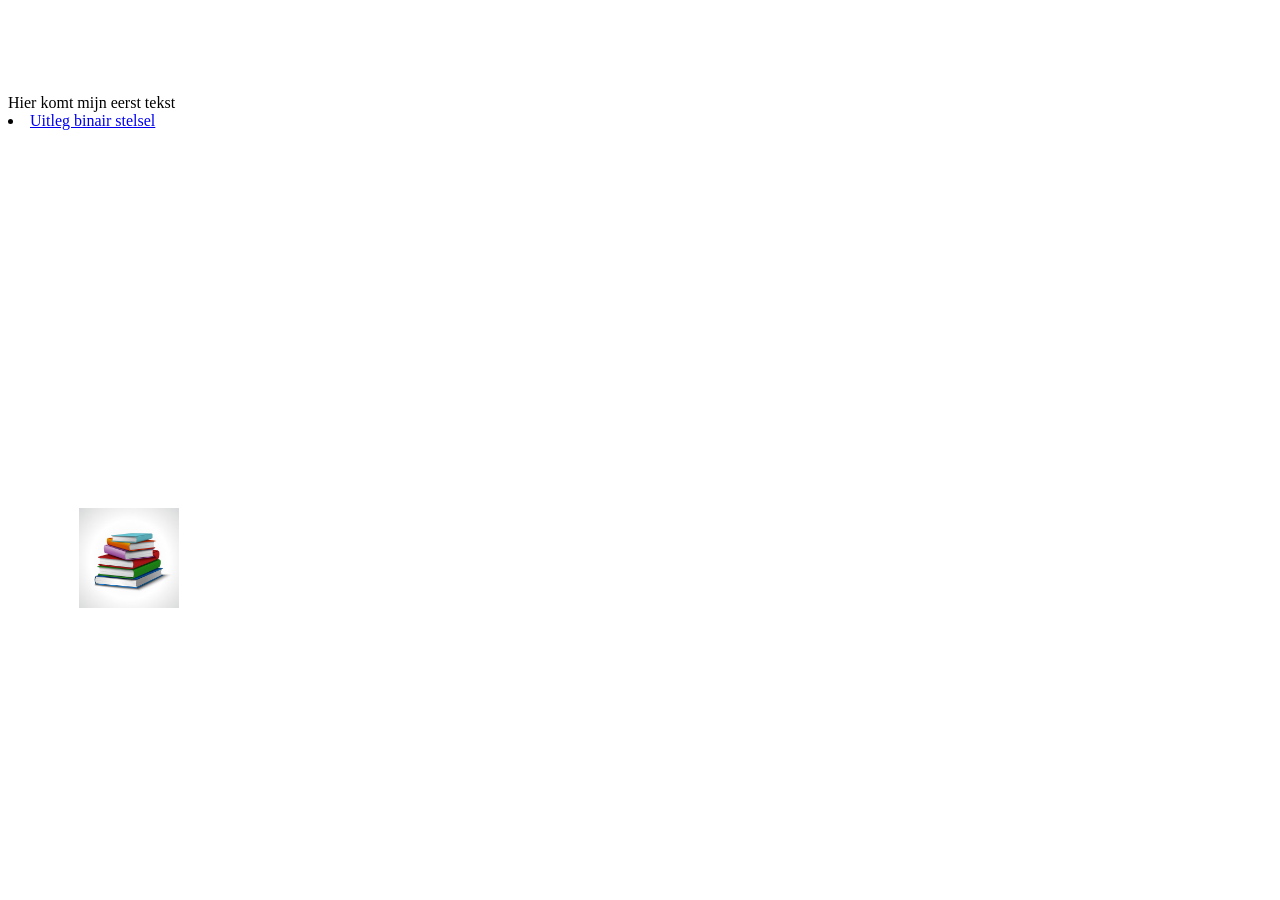
==== index.html @ 5e7e8470 "veranderd afbeelding" ====
<!DOCTYPE html> <!--dit is de homepage van mijn site-->
<html> <!--dit is het html-element-->
    <head>
        <title>Het eerste begin</title>
        <meta charset="utf-8">
        </head>
        <body>
            Hier komt mijn eerst tekst
            <img src="boeken-stapel-realistisch_1284-4735.avif" style="position:relative; top:500px; right:100px;" width="100px" height="100px">
        
    



         <li><a href="binairstelsel.html">Uitleg binair stelsel</a>

        </body>
    </html>
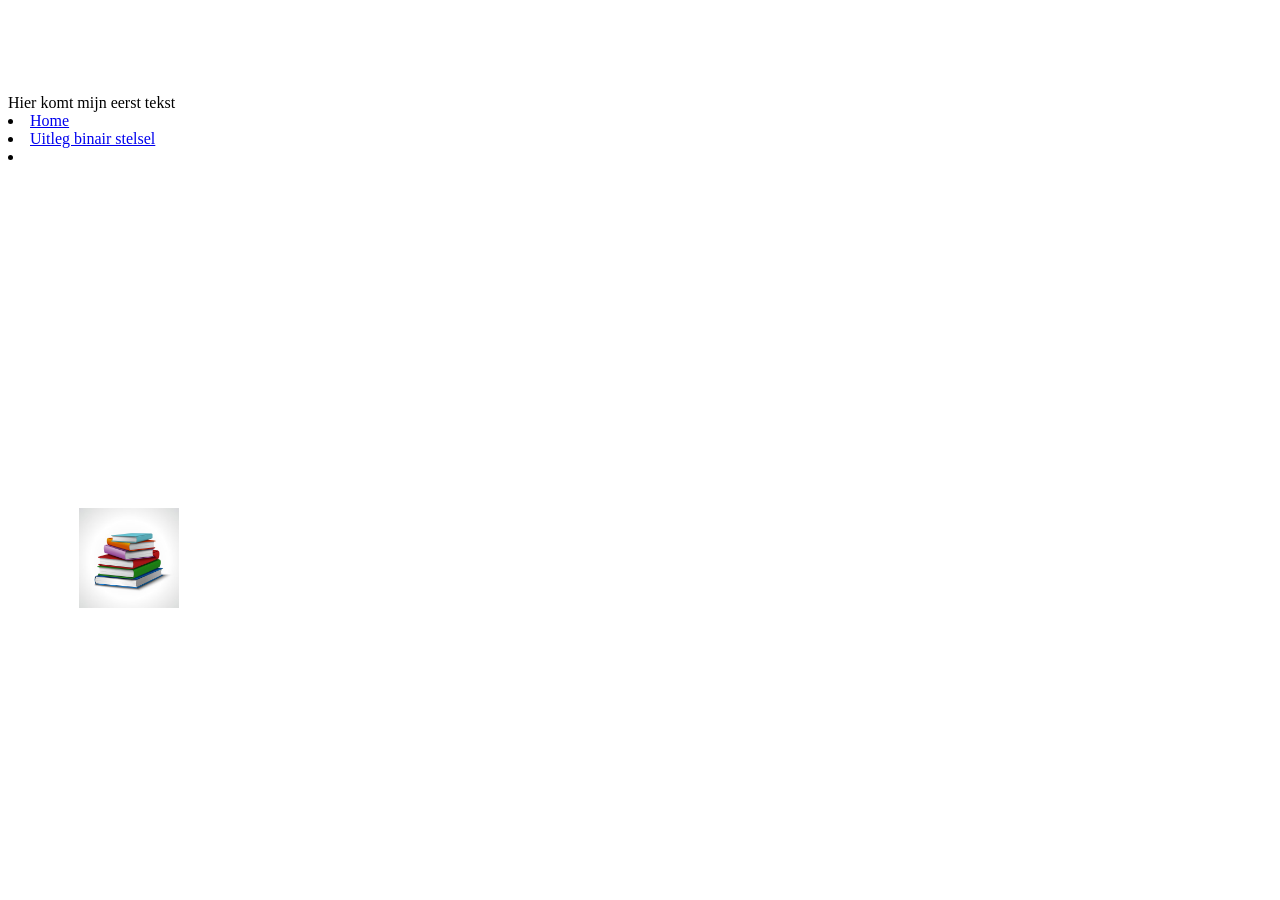
==== commit bb0a8ad5: "ik heb de anchors toegevoegd naar de andere paginas van mijn website" ====
--- a/index.html
+++ b/index.html
@@ -12,8 +12,9 @@
     
 
 
-
+         <li><a href="index.html" >Home</a></li>
          <li><a href="binairstelsel.html">Uitleg binair stelsel</a>
+         <li><a href="kleurmodellen.html" alt="deze site is nog niet af"
 
         </body>
     </html>
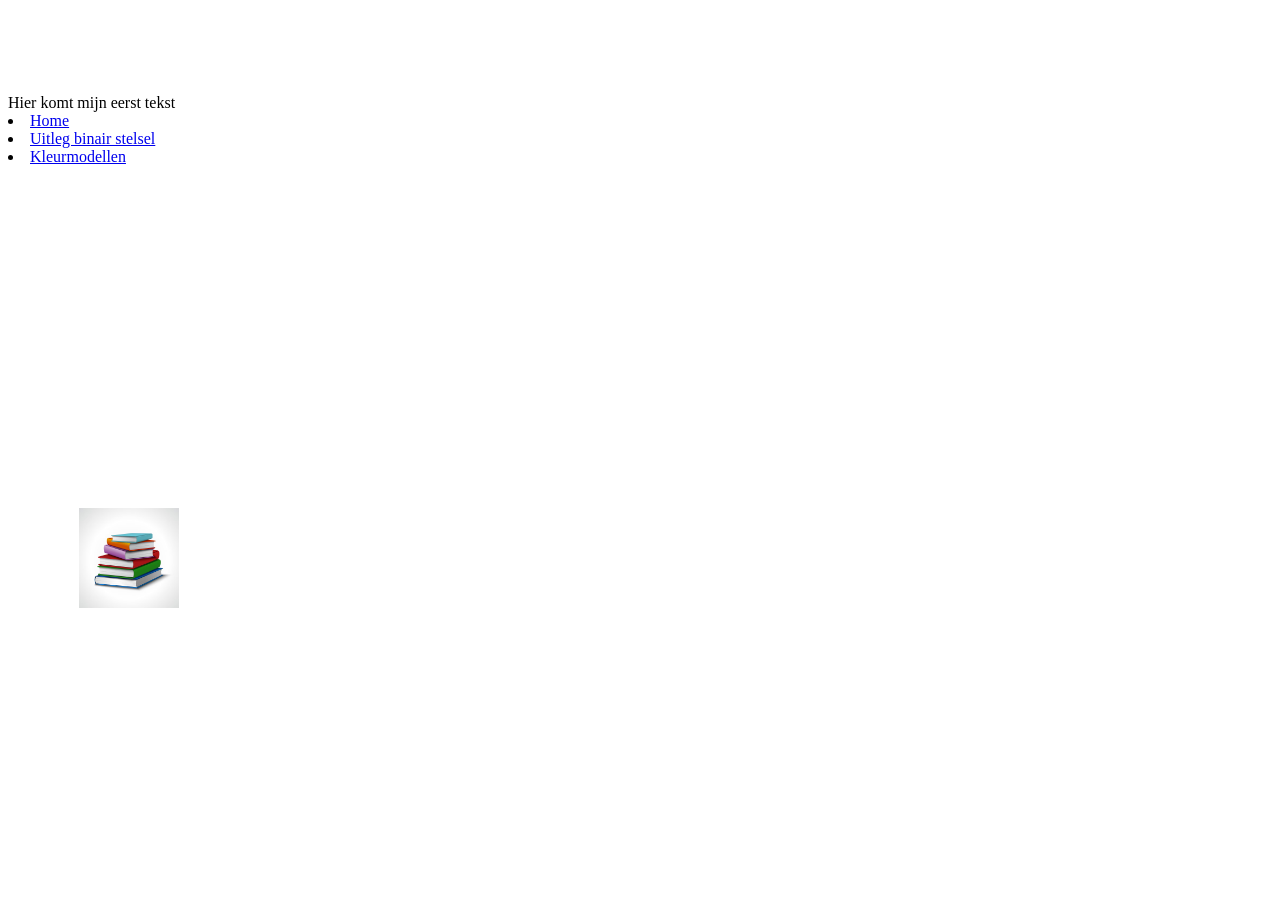
==== commit c1462430: "even gecorrigeerd" ====
--- a/index.html
+++ b/index.html
@@ -14,7 +14,7 @@
 
          <li><a href="index.html" >Home</a></li>
          <li><a href="binairstelsel.html">Uitleg binair stelsel</a>
-         <li><a href="kleurmodellen.html" alt="deze site is nog niet af"
+         <li><a href="kleurmodellen.html">Kleurmodellen</a></li>
 
         </body>
     </html>
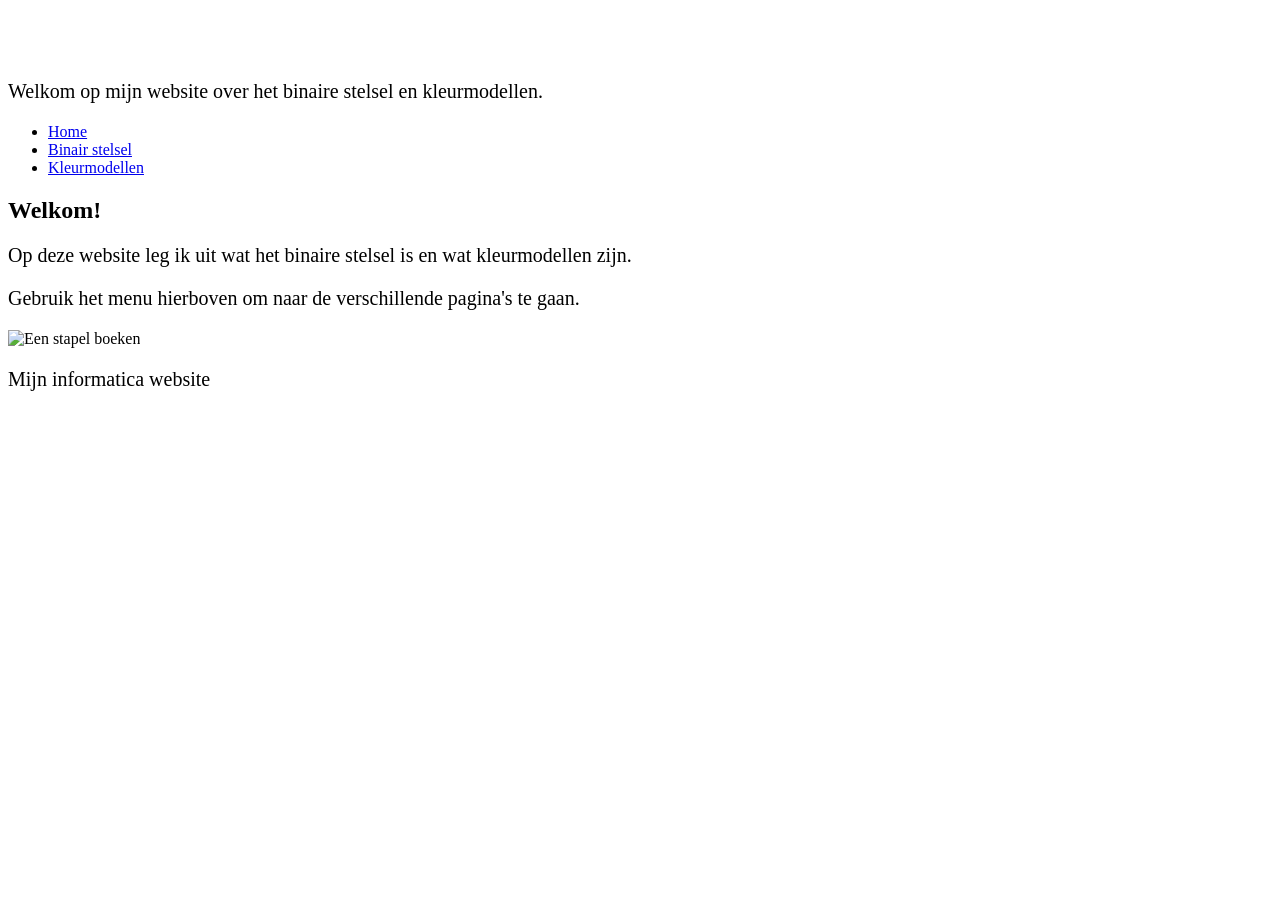
==== commit 9ddfba76: "mijn index.html veranderd" ====
--- a/index.html
+++ b/index.html
@@ -1,22 +1,57 @@
 
-<!DOCTYPE html> <!--dit is de homepage van mijn site-->
-<html> <!--dit is het html-element-->
-    <head>
-        <title>Het eerste begin</title>
-        <meta charset="utf-8">
-        </head>
-        <body>
-            Hier komt mijn eerst tekst
-            <img src="boeken-stapel-realistisch_1284-4735.avif" style="position:relative; top:500px; right:100px;" width="100px" height="100px">
-        
-    
+<!DOCTYPE html>
+<html lang="nl">
+<head>
+    <meta charset="utf-8">
+    <title>Informatica - Home</title>
+
+    <!-- Dit koppelt de CSS aan deze HTML-pagina -->
+    <link rel="stylesheet" type="text/css" href="opmaak.css">
+</head>
+
+<body>
+
+    <!-- Dit is de bovenkant van de website -->
+    <header>
+        <h1>Informatica</h1>
+        <p>Welkom op mijn website over het binaire stelsel en kleurmodellen.</p>
+    </header>
+
+    <!-- Dit is het menu van de website -->
+    <nav>
+        <ul>
+            <li><a href="index.html">Home</a></li>
+            <li><a href="binairstelsel.html">Binair stelsel</a></li>
+            <li><a href="kleurmodellen.html">Kleurmodellen</a></li>
+        </ul>
+    </nav>
+
+    <!-- Dit is de belangrijkste inhoud van de homepage -->
+    <main>
+        <h2>Welkom!</h2>
+
+        <p>
+            Op deze website leg ik uit wat het binaire stelsel is
+            en wat kleurmodellen zijn.
+        </p>
+
+        <p>
+            Gebruik het menu hierboven om naar de verschillende pagina's
+            te gaan.
+        </p>
+
+        <!-- Afbeelding op de homepage -->
+        <img class="homepage-afbeelding"
+             src="afbeeldingen/boeken-stapel-realistisch.avif"
+             alt="Een stapel boeken">
+    </main>
+
+    <!-- Voettekst van de website -->
+    <footer>
+        <p>Mijn informatica website</p>
+    </footer>
+
+</body>
+</html>
 
 
-         <li><a href="index.html" >Home</a></li>
-         <li><a href="binairstelsel.html">Uitleg binair stelsel</a>
-         <li><a href="kleurmodellen.html">Kleurmodellen</a></li>
-
-        </body>
-    </html>
-
-
--- a/opmaak.css
+++ b/opmaak.css
@@ -0,0 +1,27 @@
+ul}
+    list-style-type: none;
+    margin: 0;
+    padding: 0; 
+
+}
+body {
+  background-color: lightblue;
+}
+
+h1 {
+  color: white;
+  text-align: center;
+}
+
+p {
+  font-family: verdana;
+  font-size: 20px;
+}
+</style>
+</head>
+<body>
+
+<h1>My First CSS Example</h1>
+<p>This is a paragraph.</p>
+
+</body>
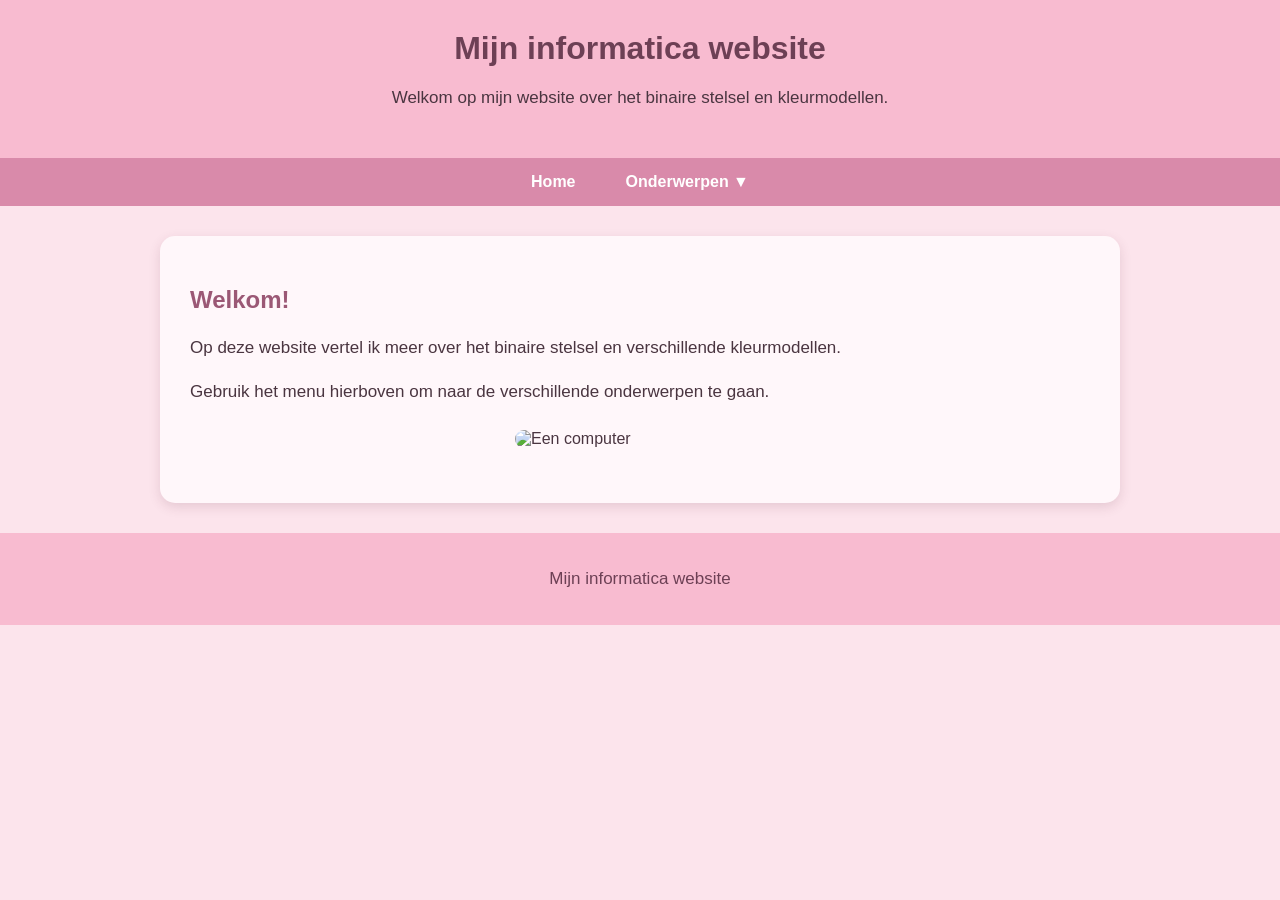
==== commit 20c3d196: "veranderd" ====
--- a/index.html
+++ b/index.html
@@ -1,11 +1,11 @@
-
 <!DOCTYPE html>
 <html lang="nl">
+
 <head>
     <meta charset="utf-8">
     <title>Informatica - Home</title>
 
-    <!-- Dit koppelt de CSS aan deze HTML-pagina -->
+    <!-- Hiermee koppel ik het CSS-bestand aan deze pagina -->
     <link rel="stylesheet" type="text/css" href="opmaak.css">
 </head>
 
@@ -13,40 +13,63 @@
 
     <!-- Dit is de bovenkant van de website -->
     <header>
-        <h1>Informatica</h1>
+        <h1>Mijn informatica website</h1>
         <p>Welkom op mijn website over het binaire stelsel en kleurmodellen.</p>
     </header>
 
-    <!-- Dit is het menu van de website -->
+    <!-- Dit is het navigatiemenu -->
     <nav>
         <ul>
-            <li><a href="index.html">Home</a></li>
-            <li><a href="binairstelsel.html">Binair stelsel</a></li>
-            <li><a href="kleurmodellen.html">Kleurmodellen</a></li>
+
+            <!-- Link naar de homepage -->
+            <li>
+                <a href="index.html">Home</a>
+            </li>
+
+            <!-- Dit is het dropdownmenu -->
+            <li class="dropdown">
+                <a href="#">Onderwerpen ▼</a>
+
+                <!-- Dit menu wordt zichtbaar als je er met de muis overheen gaat -->
+                <ul class="dropdown-inhoud">
+
+                    <li>
+                        <a href="binairstelsel.html">Binair stelsel</a>
+                    </li>
+
+                    <li>
+                        <a href="kleurmodellen.html">Kleurmodellen</a>
+                    </li>
+
+                </ul>
+            </li>
+
         </ul>
     </nav>
 
     <!-- Dit is de belangrijkste inhoud van de homepage -->
     <main>
+
         <h2>Welkom!</h2>
 
         <p>
-            Op deze website leg ik uit wat het binaire stelsel is
-            en wat kleurmodellen zijn.
+            Op deze website vertel ik meer over het binaire stelsel
+            en verschillende kleurmodellen.
         </p>
 
         <p>
-            Gebruik het menu hierboven om naar de verschillende pagina's
-            te gaan.
+            Gebruik het menu hierboven om naar de verschillende
+            onderwerpen te gaan.
         </p>
 
         <!-- Afbeelding op de homepage -->
         <img class="homepage-afbeelding"
-             src="afbeeldingen/boeken-stapel-realistisch.avif"
-             alt="Een stapel boeken">
+             src="afbeeldingen/computer.jpg"
+             alt="Een computer">
+
     </main>
 
-    <!-- Voettekst van de website -->
+    <!-- Dit is de onderkant van de website -->
     <footer>
         <p>Mijn informatica website</p>
     </footer>
--- a/opmaak.css
+++ b/opmaak.css
@@ -1,27 +1,219 @@
-ul}
+/* =========================================
+   ALGEMENE OPMAAK
+   ========================================= */
+
+/* De achtergrond en standaardtekst van de website */
+body {
+    background-color: #fce4ec;
+    color: #4a3540;
+    font-family: Verdana, Arial, sans-serif;
+    margin: 0;
+}
+
+
+/* =========================================
+   HEADER
+   ========================================= */
+
+/* De bovenkant van iedere pagina */
+header {
+    background-color: #f8bbd0;
+    text-align: center;
+    padding: 30px;
+}
+
+
+/* De grote titel */
+h1 {
+    color: #6d4055;
+    margin: 0 0 10px 0;
+}
+
+
+/* De kleinere titels */
+h2 {
+    color: #9b5875;
+}
+
+
+/* =========================================
+   MENU
+   ========================================= */
+
+/* De achtergrond van het menu */
+nav {
+    background-color: #d98aaa;
+}
+
+
+/* De lijst van het hoofdmenu */
+nav > ul {
     list-style-type: none;
     margin: 0;
-    padding: 0; 
-
-}
-body {
-  background-color: lightblue;
-}
-
-h1 {
-  color: white;
-  text-align: center;
-}
-
+    padding: 0;
+
+    /* Hierdoor staan Home en Onderwerpen naast elkaar */
+    display: flex;
+
+    /* Het menu staat in het midden */
+    justify-content: center;
+}
+
+
+/* Ieder onderdeel van het menu */
+nav li {
+    position: relative;
+}
+
+
+/* De links van het menu */
+nav a {
+    display: block;
+    color: white;
+    text-decoration: none;
+    padding: 15px 25px;
+    font-weight: bold;
+}
+
+
+/* Kleur wanneer je met de muis over een menu-link gaat */
+nav a:hover {
+    background-color: #b96789;
+}
+
+
+/* =========================================
+   DROPDOWNMENU
+   ========================================= */
+
+/* Het dropdownmenu is standaard verborgen */
+.dropdown-inhoud {
+    display: none;
+
+    /* Het menu komt onder het hoofdmenu */
+    position: absolute;
+
+    background-color: #d98aaa;
+
+    /* Breedte van het dropdownmenu */
+    min-width: 200px;
+
+    padding: 0;
+    margin: 0;
+
+    /* Het menu komt boven andere elementen te staan */
+    z-index: 10;
+}
+
+
+/* Het dropdownmenu verschijnt wanneer je eroverheen gaat */
+.dropdown:hover .dropdown-inhoud {
+    display: block;
+}
+
+
+/* De onderdelen van het dropdownmenu */
+.dropdown-inhoud li {
+    width: 100%;
+}
+
+
+/* De links in het dropdownmenu */
+.dropdown-inhoud a {
+    padding: 12px 18px;
+}
+
+
+/* Hoverkleur van de dropdownlinks */
+.dropdown-inhoud a:hover {
+    background-color: #b96789;
+}
+
+
+/* =========================================
+   HOOFDINHOUD
+   ========================================= */
+
+/* Het witte vlak waarin de tekst staat */
+main {
+    background-color: #fff7fa;
+
+    /* Maximale breedte */
+    max-width: 900px;
+
+    /* Zet het vlak in het midden */
+    margin: 30px auto;
+
+    /* Ruimte rondom de tekst */
+    padding: 30px;
+
+    /* Afgeronde hoeken */
+    border-radius: 15px;
+
+    /* Lichte schaduw */
+    box-shadow: 0 4px 12px rgba(100, 50, 70, 0.15);
+}
+
+
+/* Tekst in paragrafen */
 p {
-  font-family: verdana;
-  font-size: 20px;
-}
-</style>
-</head>
-<body>
-
-<h1>My First CSS Example</h1>
-<p>This is a paragraph.</p>
-
-</body>+    font-size: 17px;
+    line-height: 1.6;
+}
+
+
+/* =========================================
+   AFBEELDINGEN
+   ========================================= */
+
+/* Afbeelding op de homepage */
+.homepage-afbeelding {
+    display: block;
+
+    width: 250px;
+    height: auto;
+
+    /* Afbeelding in het midden */
+    margin: 25px auto;
+
+    /* Afgeronde hoeken */
+    border-radius: 12px;
+}
+
+
+/* Afbeeldingen op de onderwerp-pagina's */
+.onderwerp-afbeelding {
+    display: block;
+
+    max-width: 400px;
+    height: auto;
+
+    /* Afbeelding in het midden */
+    margin: 25px auto;
+
+    border-radius: 12px;
+}
+
+
+/* Voorbeeld van een binaire berekening */
+.voorbeeld {
+    background-color: #f8d5e2;
+    padding: 15px;
+    border-radius: 10px;
+    text-align: center;
+    font-weight: bold;
+}
+
+
+/* =========================================
+   FOOTER
+   ========================================= */
+
+/* De onderkant van de website */
+footer {
+    background-color: #f8bbd0;
+    color: #6d4055;
+    text-align: center;
+    padding: 15px;
+    margin-top: 30px;
+}
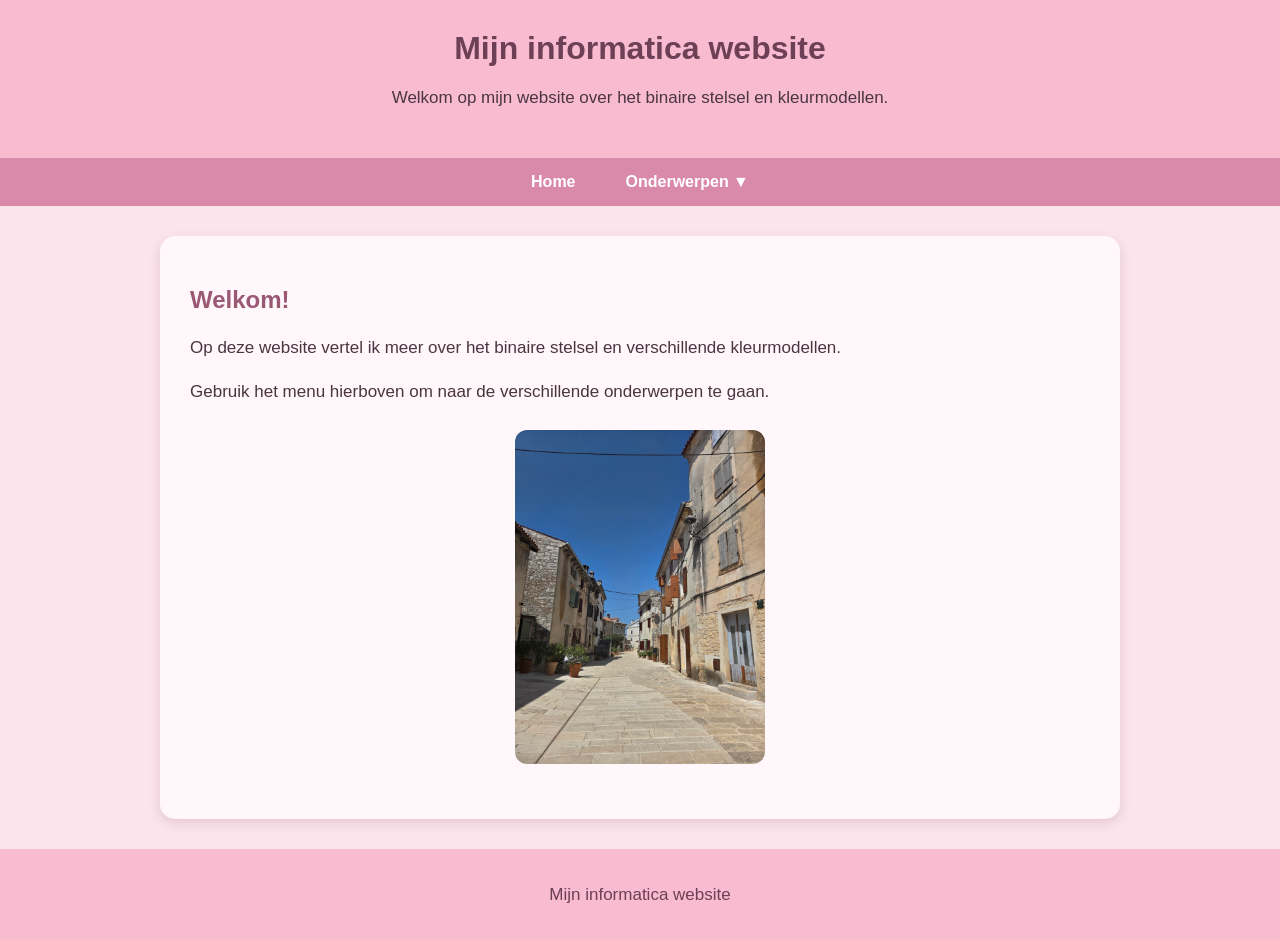
==== commit 4a59beed: "afbeelding" ====
--- a/index.html
+++ b/index.html
@@ -64,8 +64,8 @@
 
         <!-- Afbeelding op de homepage -->
         <img class="homepage-afbeelding"
-             src="afbeeldingen/computer.jpg"
-             alt="Een computer">
+             src="20260725_142652(0).jpg"
+             alt="een landschap">
 
     </main>
 
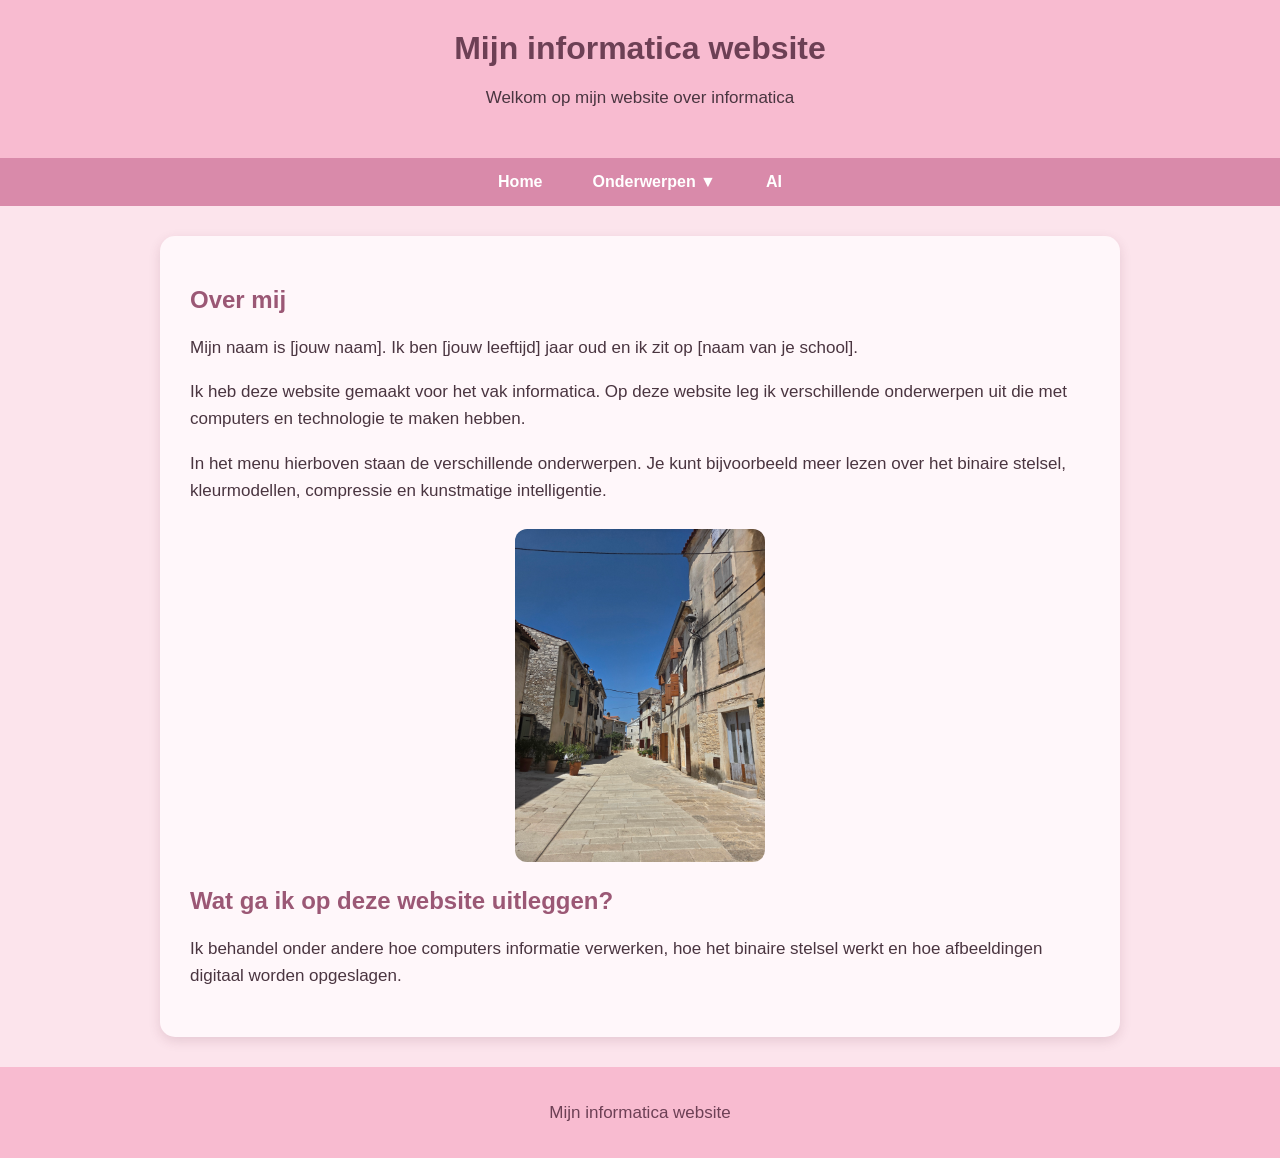
==== commit 2ee88f87: "veranderd" ====
--- a/index.html
+++ b/index.html
@@ -3,21 +3,22 @@
 
 <head>
     <meta charset="utf-8">
-    <title>Informatica - Home</title>
+    <title>Mijn informatica website</title>
 
-    <!-- Hiermee koppel ik het CSS-bestand aan deze pagina -->
+    <!-- Dit koppelt het CSS-bestand aan mijn homepage -->
     <link rel="stylesheet" type="text/css" href="opmaak.css">
 </head>
 
 <body>
 
-    <!-- Dit is de bovenkant van de website -->
+    <!-- Dit is de bovenkant van mijn website -->
     <header>
         <h1>Mijn informatica website</h1>
-        <p>Welkom op mijn website over het binaire stelsel en kleurmodellen.</p>
+        <p>Welkom op mijn website over informatica</p>
     </header>
 
-    <!-- Dit is het navigatiemenu -->
+
+    <!-- Dit is het menu van mijn website -->
     <nav>
         <ul>
 
@@ -30,46 +31,86 @@
             <li class="dropdown">
                 <a href="#">Onderwerpen ▼</a>
 
-                <!-- Dit menu wordt zichtbaar als je er met de muis overheen gaat -->
+                <!-- Deze lijst verschijnt als ik over Onderwerpen ga -->
                 <ul class="dropdown-inhoud">
 
                     <li>
-                        <a href="binairstelsel.html">Binair stelsel</a>
+                        <a href="invoer-verwerking-uitvoer.html">
+                            Invoer - verwerking - uitvoer
+                        </a>
                     </li>
 
                     <li>
-                        <a href="kleurmodellen.html">Kleurmodellen</a>
+                        <a href="binairstelsel.html">
+                            Binair stelsel
+                        </a>
+                    </li>
+
+                    <li>
+                        <a href="kleurmodellen.html">
+                            Kleurmodellen
+                        </a>
+                    </li>
+
+                    <li>
+                        <a href="compressie.html">
+                            Compressie
+                        </a>
                     </li>
 
                 </ul>
             </li>
 
+            <!-- Link naar de AI-pagina -->
+            <li>
+                <a href="ai.html">AI</a>
+            </li>
+
         </ul>
     </nav>
 
-    <!-- Dit is de belangrijkste inhoud van de homepage -->
+
+    <!-- Hier staat de belangrijkste inhoud van mijn homepage -->
     <main>
 
-        <h2>Welkom!</h2>
+        <h2>Over mij</h2>
 
         <p>
-            Op deze website vertel ik meer over het binaire stelsel
-            en verschillende kleurmodellen.
+            Mijn naam is [jouw naam]. Ik ben [jouw leeftijd] jaar oud
+            en ik zit op [naam van je school].
         </p>
 
         <p>
-            Gebruik het menu hierboven om naar de verschillende
-            onderwerpen te gaan.
+            Ik heb deze website gemaakt voor het vak informatica.
+            Op deze website leg ik verschillende onderwerpen uit
+            die met computers en technologie te maken hebben.
         </p>
 
-        <!-- Afbeelding op de homepage -->
+        <p>
+            In het menu hierboven staan de verschillende onderwerpen.
+            Je kunt bijvoorbeeld meer lezen over het binaire stelsel,
+            kleurmodellen, compressie en kunstmatige intelligentie.
+        </p>
+
+
+        <!-- Afbeelding op mijn homepage -->
         <img class="homepage-afbeelding"
              src="20260725_142652(0).jpg"
-             alt="een landschap">
+             alt="Een foto van gebouwen in kroatië">
+
+
+        <h2>Wat ga ik op deze website uitleggen?</h2>
+
+        <p>
+            Ik behandel onder andere hoe computers informatie verwerken,
+            hoe het binaire stelsel werkt en hoe afbeeldingen digitaal
+            worden opgeslagen.
+        </p>
 
     </main>
 
-    <!-- Dit is de onderkant van de website -->
+
+    <!-- Dit is de onderkant van mijn website -->
     <footer>
         <p>Mijn informatica website</p>
     </footer>
@@ -78,3 +119,4 @@
 </html>
 
 
+
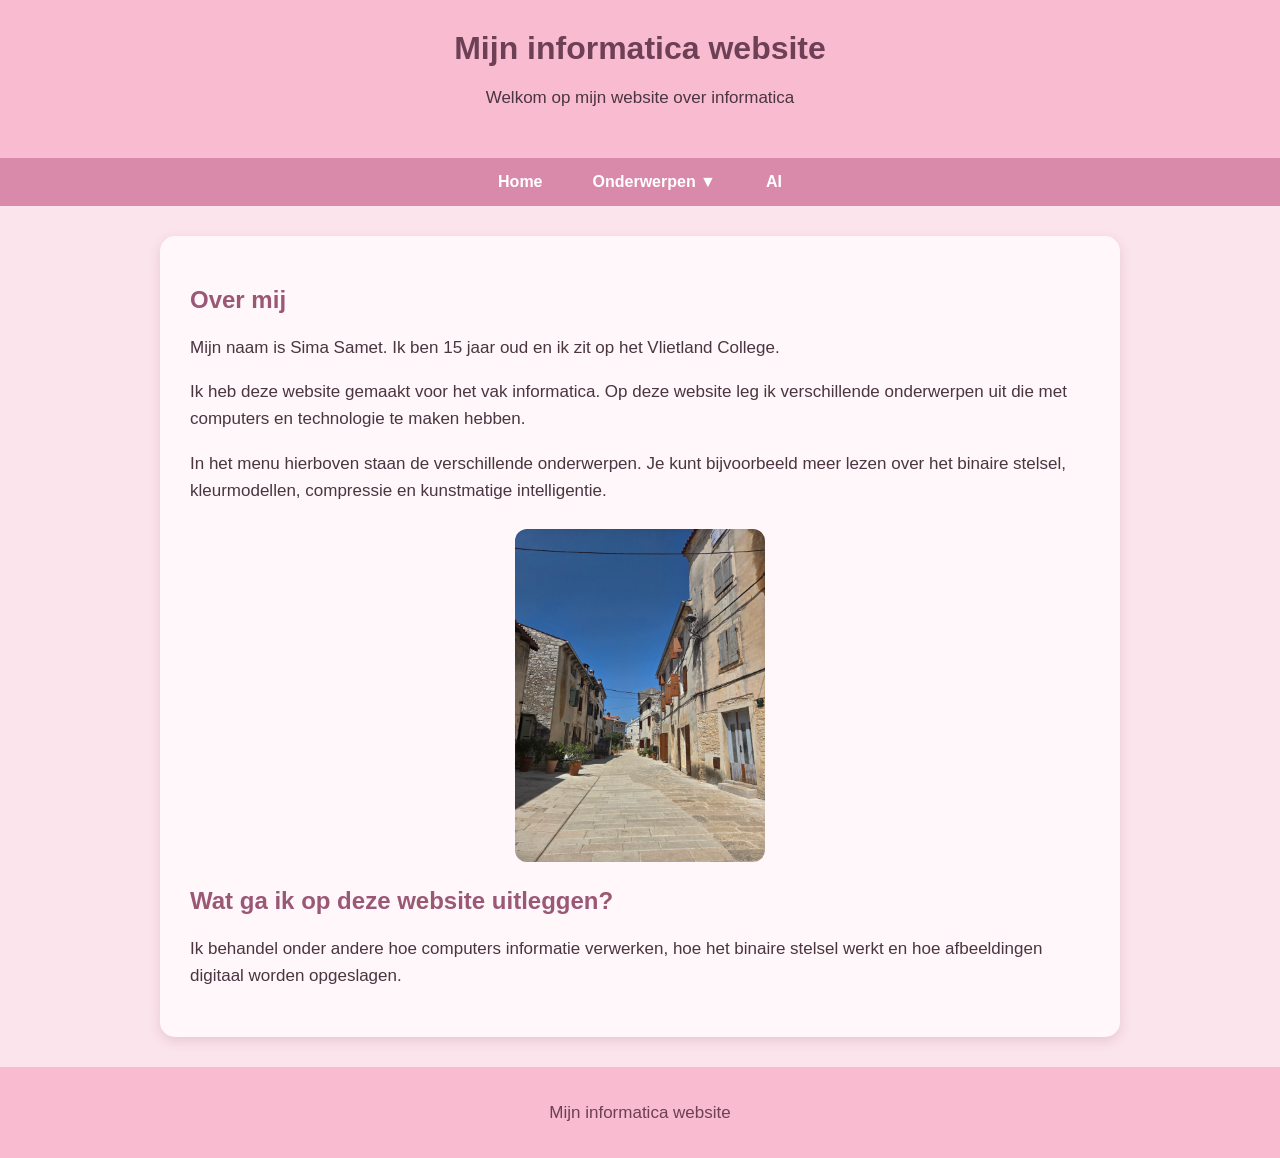
==== commit ee652686: "verander" ====
--- a/index.html
+++ b/index.html
@@ -76,8 +76,8 @@
         <h2>Over mij</h2>
 
         <p>
-            Mijn naam is [jouw naam]. Ik ben [jouw leeftijd] jaar oud
-            en ik zit op [naam van je school].
+            Mijn naam is Sima Samet. Ik ben 15 jaar oud
+            en ik zit op het Vlietland College.
         </p>
 
         <p>
